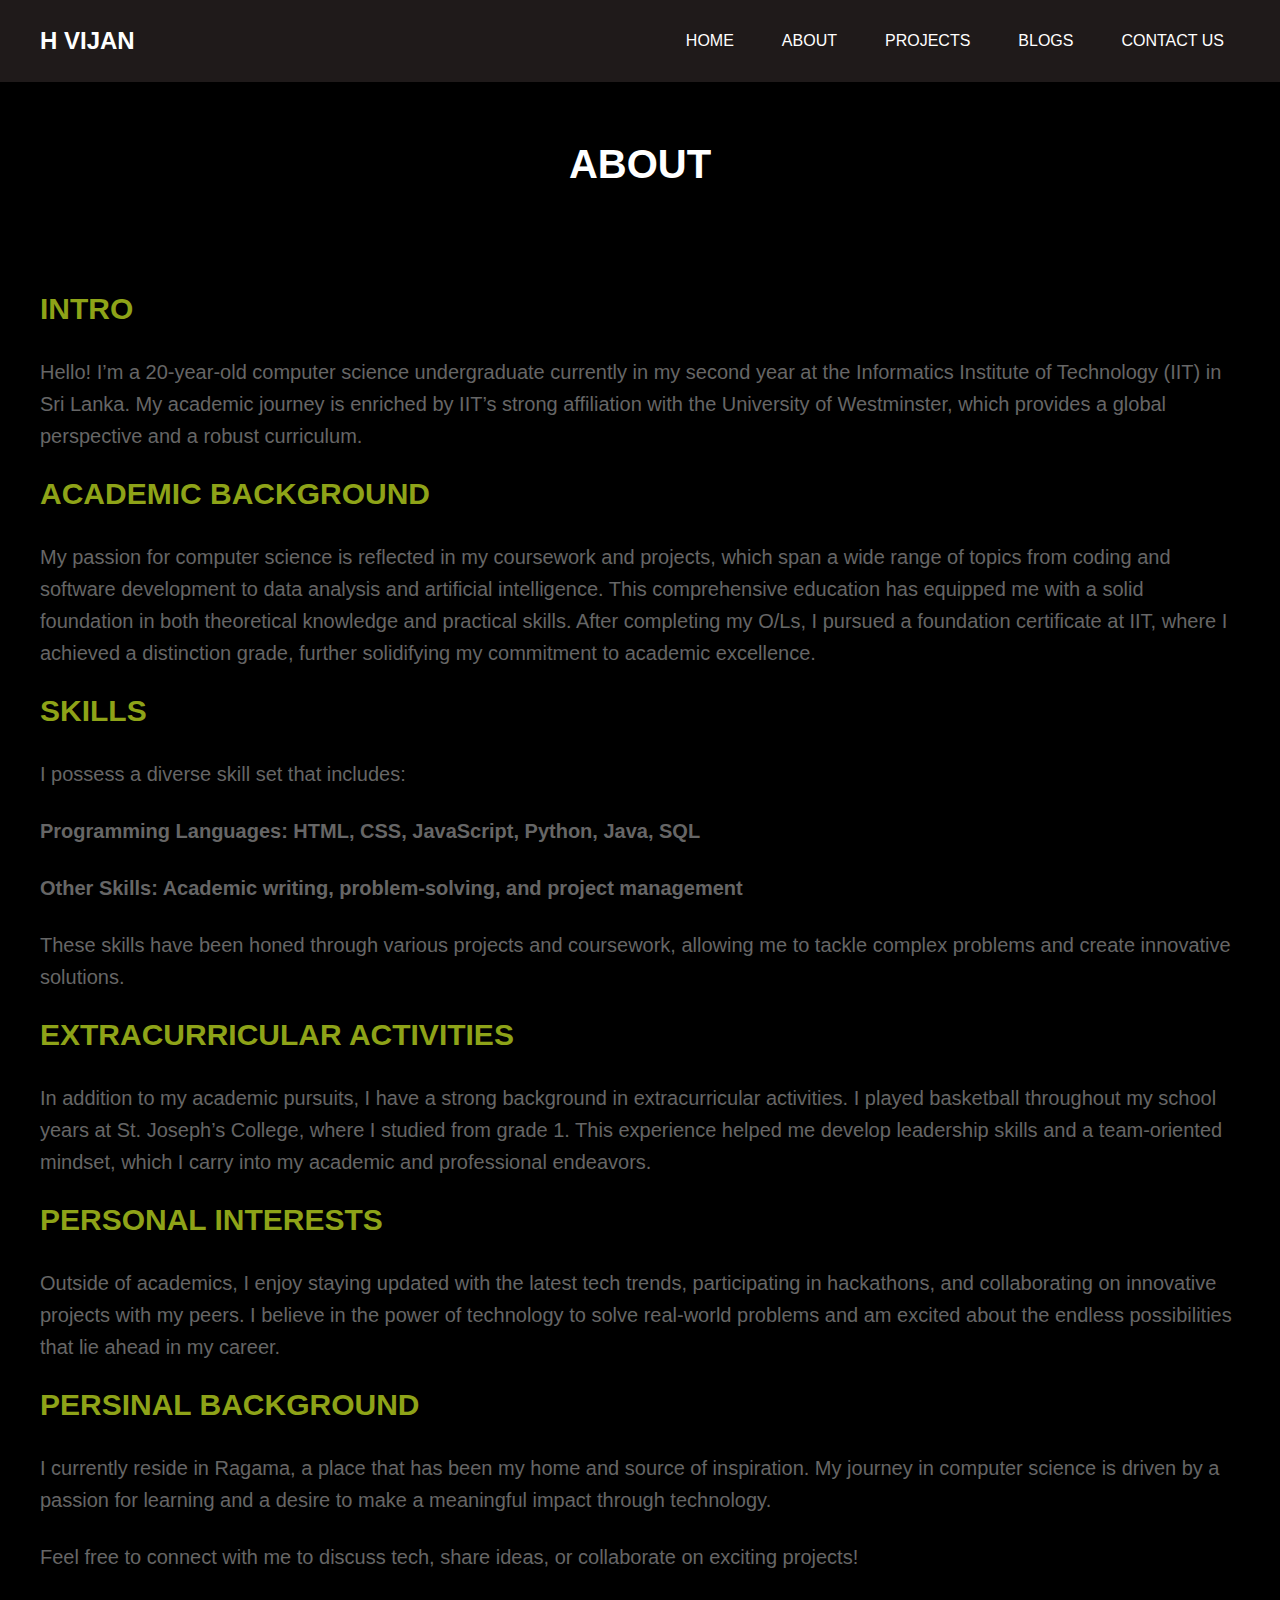
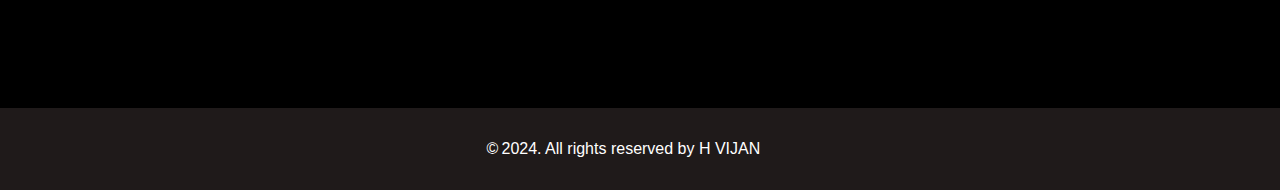
==== about.html @ 78389fab "Changes" ====
<!DOCTYPE html>
<html lang="en">
<head>
    <meta charset="UTF-8">
    <meta name="viewport" content="width=device-width, initial-scale=1.0">
    <link rel="stylesheet" href="style.css">
    <link rel="stylesheet" href="https://cdnjs.cloudflare.com/ajax/libs/font-awesome/6.6.0/css/all.min.css" integrity="sha512-Kc323vGBEqzTmouAECnVceyQqyqdsSiqLQISBL29aUW4U/M7pSPA/gEUZQqv1cwx4OnYxTxve5UMg5GT6L4JJg==" crossorigin="anonymous" referrerpolicy="no-referrer" />

    <title>Portfolio</title>
</head>
<body>
    <nav class="navbar">
        <div class="container">
            <a href="#" class="logo">H VIJAN</a>
            <ul class="nav-links">
                <li><a href="#home">HOME</a></li>
                <li><a href="#about">ABOUT</a></li>
                <li><a href="#projects">PROJECTS</a></li>
                <li><a href="#blogs">BLOGS</a></li>
                <li><a href="#contact">CONTACT US</a></li>
            </ul>
        </div>
    </nav>
    <header>
        <h1>ABOUT</h1>
    </header>
    <section>
        <h2>INTRO</h2>
        <p>Hello! I’m a 20-year-old computer science undergraduate currently in my second year at the Informatics Institute of Technology (IIT) in Sri Lanka. My academic journey is enriched by IIT’s strong affiliation with the University of Westminster, which provides a global perspective and a robust curriculum.</p>
        <h2>ACADEMIC BACKGROUND</h2>
        <p>My passion for computer science is reflected in my coursework and projects, which span a wide range of topics from coding and software development to data analysis and artificial intelligence. This comprehensive education has equipped me with a solid foundation in both theoretical knowledge and practical skills. After completing my O/Ls, I pursued a foundation certificate at IIT, where I achieved a distinction grade, further solidifying my commitment to academic excellence. </p>
        <h2>SKILLS</h2>   
        <p>I possess a diverse skill set that includes:</p>
        <div id="about-bold">
            <p>Programming Languages: HTML, CSS, JavaScript, Python, Java, SQL</p>
            <p>Other Skills: Academic writing, problem-solving, and project management</p>
        </div>
        <p> These skills have been honed through various projects and coursework, allowing me to tackle complex problems and create innovative solutions.</p>
        
        <h2>EXTRACURRICULAR ACTIVITIES</h2>
        <p>In addition to my academic pursuits, I have a strong background in extracurricular activities. I played basketball throughout my school years at St. Joseph’s College, where I studied from grade 1. This experience helped me develop leadership skills and a team-oriented mindset, which I carry into my academic and professional endeavors.</p>
            
        <h2>PERSONAL INTERESTS</h2>
        <p>Outside of academics, I enjoy staying updated with the latest tech trends, participating in hackathons, and collaborating on innovative projects with my peers. I believe in the power of technology to solve real-world problems and am excited about the endless possibilities that lie ahead in my career.</p>
            
        <h2>PERSINAL BACKGROUND</h2>
        <p>I currently reside in Ragama, a place that has been my home and source of inspiration. My journey in computer science is driven by a passion for learning and a desire to make a meaningful impact through technology.</p>
            
        <p>Feel free to connect with me to discuss tech, share ideas, or collaborate on exciting projects!</p>

    </section>
    <footer>
        <div class="footer">
            &copy;<span> 2024. All rights reserved by H VIJAN</span>
            <div id="icons-3">
                <i class="fa-solid fa-phone" id="phone"></i>
                <i class="fa-solid fa-envelope" id="mail"></i>
                <i class="fa-solid fa-location-dot" id="location"></i> 

            </div>
            
        </div>
    </footer>


</body> 
</html>
---- style.css ----
/* Reset default margin and padding */
body, h1, p {
    margin: 0;
    padding: 0;
}

/* Set background color and font family */
body {
    background-color: #000000;
    font-family: Arial, sans-serif;
}

/* Header styles */
header {
    text-align: center;
    padding: 20px;
}

h1 {
    font-family: sans-serif;
    color: #ffffff;
    font-weight:770;
    font-size: 40px;
    margin-top: 40px;
    margin-bottom: 40px;
}

/* Main content styles */
section {
    max-width: 1200px;
    margin: 0 auto;
    padding: 20px;
    box-shadow: 0 2px 4px rgba(0, 0, 0, 0.1);
    border-radius: 35px;
    margin-bottom: 90px;

}

h2 {
    font-size: 30px;
    color: #8ea318;
    font-family: sans-serif;
    margin-bottom: 30px;
}

p {
    font-size: 20px;
    font-family:'Lucida Sans', 'Lucida Sans Regular', 'Lucida Grande', 'Lucida Sans Unicode', Geneva, Verdana, sans-serif;
    line-height: 1.6;
    color: #666;
    margin-bottom: 25px;
    
}

/* Navigation bar styles */
.navbar {
    background-color:rgb(31, 26, 26);
    color: #fff;
    padding: 1rem 0;
}

.container {
    display: flex;
    justify-content: space-between;
    align-items: center;
    max-width: 1200px;
    margin: 0 auto;
    padding: 0 1rem;
    
}

.logo {
    font-size: 1.5rem;
    font-weight: bold;
    text-decoration: none;
    color: #fff;
}

.nav-links {
    list-style: none;
    display: flex;
    gap: 1rem;
}

.nav-links li {
    margin: 0;
}

.nav-links a {
    text-decoration:none;
    color: #fff;
    padding: 0.5rem 1rem;
    transition: background-color 0.3s;
}

.nav-links a:hover {
    background-color: #6b602b;
    border-radius: 9px;
}

body {
    height: 100%;
    overflow: scroll;
}
.footer {
    bottom: 0;
    left: 0;
    right: 0;
    padding: 2rem;
    background: rgb(31, 26, 26);
    color: white;
    font-weight: 500;
    display: flex;
    justify-content: center;
    align-items: center;
    gap: 0.2rem;
}
#phone,#mail,#location{
    padding-left: 10px;
}
#about-bold{
    font-weight: bold;
}

/*contact html-------------------------------------------------------------------------------------------------------------------------

/* Style inputs with type="text", select elements and textareas */
input[type=text], select, textarea {
    width: 100%; /* Full width */
    padding: 12px; /* Some padding */ 
    border: 1px solid #ccc; /* Gray border */
    border-radius: 4px; /* Rounded borders */
    box-sizing: border-box; /* Make sure that padding and width stays in place */
    margin-top: 6px; /* Add a top margin */
    margin-bottom: 16px; /* Bottom margin */
    resize: vertical /* Allow the user to vertically resize the textarea (not horizontally) */
}
  /* Style the submit button with a specific background color etc */
input[type=submit] {
    background-color: #04AA6D;
    color: white;
    padding: 12px 20px;
    border: none;
    border-radius: 4px;
    cursor: pointer;
}
  /* When moving the mouse over the submit button, add a darker green color */
input[type=submit]:hover {
    background-color: #45a049;
}
  /* Add a background color and some padding around the form */
.contact-form {
    border-radius: 5px;
    background-color: #f2f2f2;
    padding: 20px;
}

/* Style the form element with a border around it */
form {
    border: 4px solid #f1f1f1;
}

  /* Add some padding and a grey background color to containers */
.newsletter-form {
    padding: 20px;
    background-color: #f1f1f1;
}  
  /* Style the input elements and the submit button */
input[type=text], input[type=submit] {
    width: 100%;
    padding: 12px;
    margin: 8px 0;
    display: inline-block;
    border: 1px solid #ccc;
    box-sizing: border-box;
}

  /* Add margins to the checkbox */
input[type=checkbox] {
    margin-top: 16px;
}

  /* Style the submit button */
input[type=submit] {
    background-color: #04AA6D;
    color: white;
    border: none;
}

input[type=submit]:hover {
    opacity: 0.8;
}
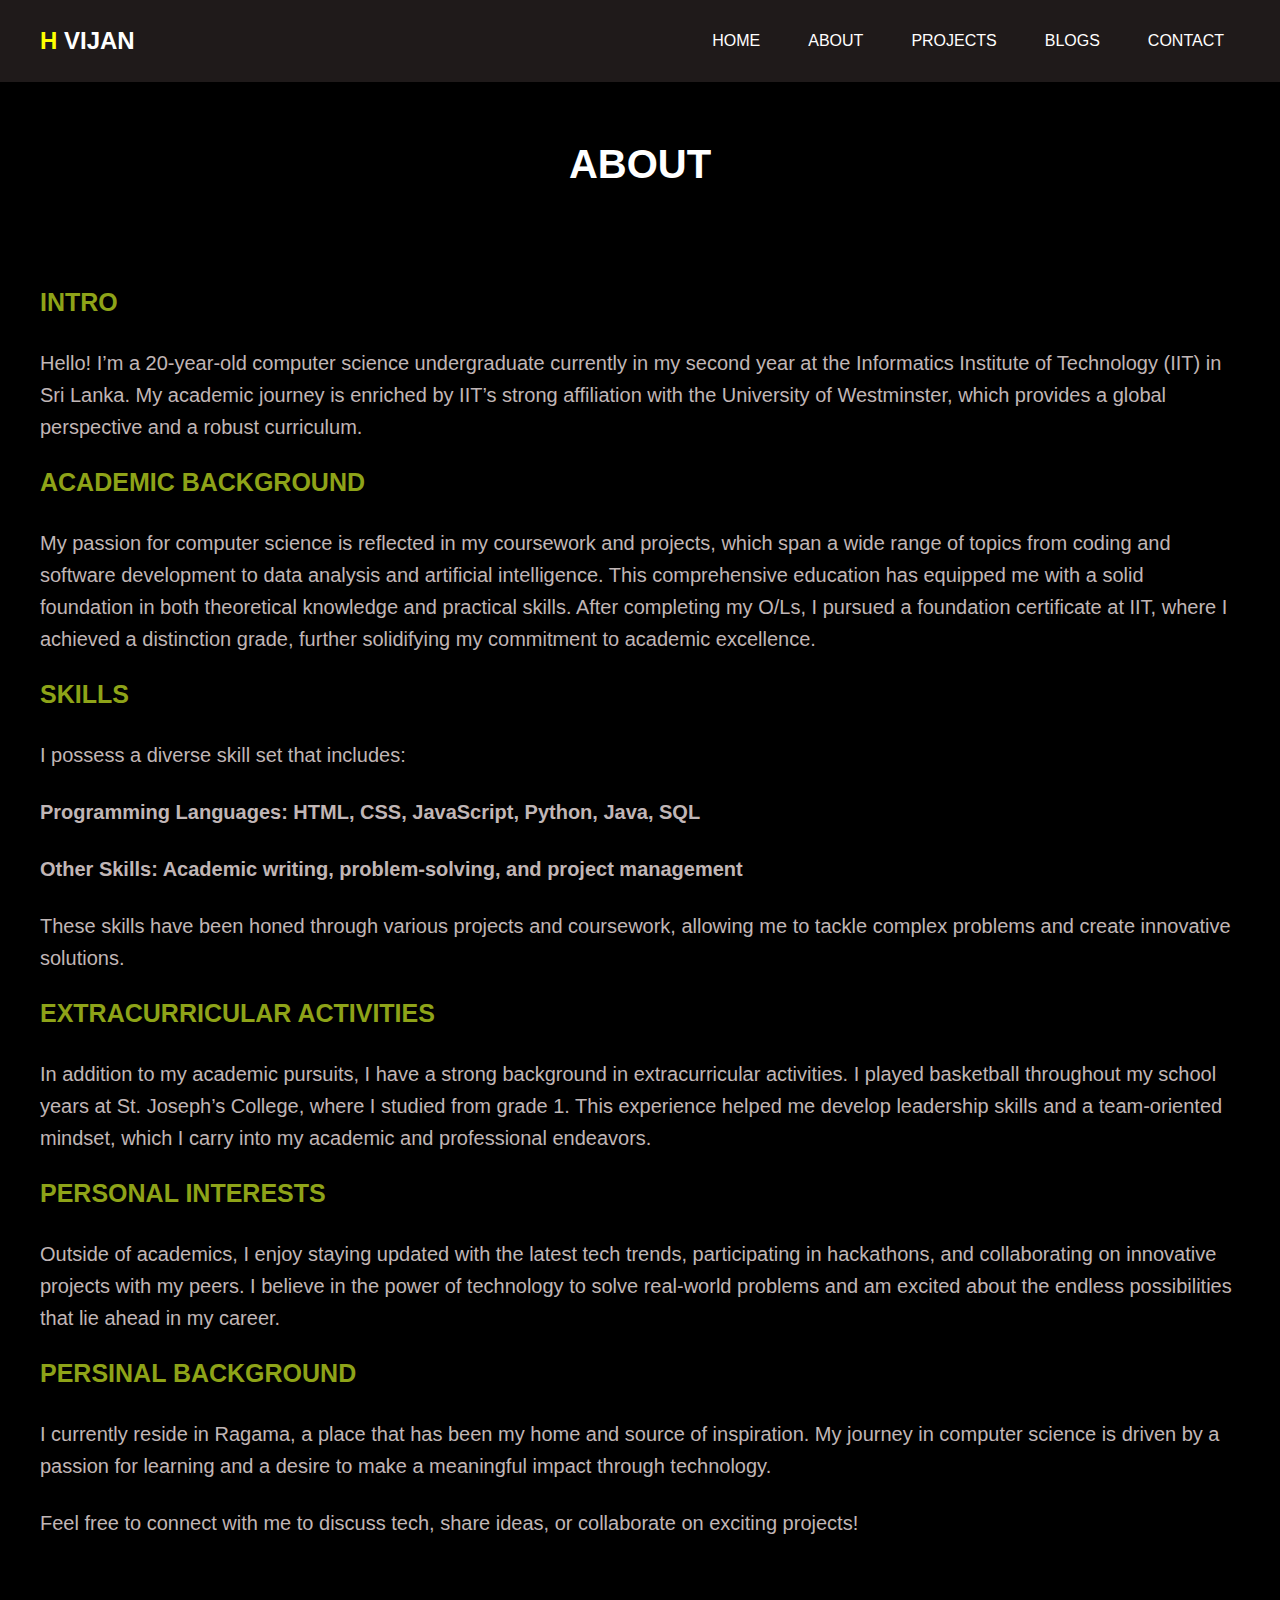
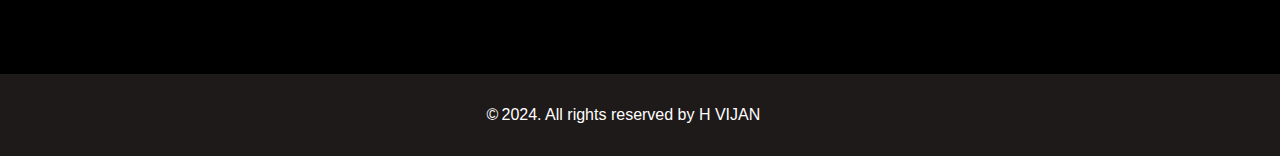
==== commit f465bdee: "Styles Changes" ====
--- a/about.html
+++ b/about.html
@@ -11,13 +11,16 @@
 <body>
     <nav class="navbar">
         <div class="container">
-            <a href="#" class="logo">H VIJAN</a>
+            <a href="#" class="logo">
+                <span class="yellow">H</span> 
+                <span>VIJAN</span>
+            </a>
             <ul class="nav-links">
-                <li><a href="#home">HOME</a></li>
-                <li><a href="#about">ABOUT</a></li>
-                <li><a href="#projects">PROJECTS</a></li>
-                <li><a href="#blogs">BLOGS</a></li>
-                <li><a href="#contact">CONTACT US</a></li>
+                <li><a href="index.html">HOME</a></li>
+                <li><a href="about.html">ABOUT</a></li>
+                <li><a href="project.html">PROJECTS</a></li>
+                <li><a href="blogs.html">BLOGS</a></li>
+                <li><a href="contact.html">CONTACT</a></li>
             </ul>
         </div>
     </nav>
--- a/style.css
+++ b/style.css
@@ -1,3 +1,7 @@
+
+/*About Page------------------------------------------------------------------*/
+
+
 /* Reset default margin and padding */
 body, h1, p {
     margin: 0;
@@ -37,7 +41,7 @@
 }
 
 h2 {
-    font-size: 30px;
+    font-size: 25px;
     color: #8ea318;
     font-family: sans-serif;
     margin-bottom: 30px;
@@ -47,7 +51,7 @@
     font-size: 20px;
     font-family:'Lucida Sans', 'Lucida Sans Regular', 'Lucida Grande', 'Lucida Sans Unicode', Geneva, Verdana, sans-serif;
     line-height: 1.6;
-    color: #666;
+    color: #c0b6b6;
     margin-bottom: 25px;
     
 }
@@ -76,6 +80,10 @@
     color: #fff;
 }
 
+.yellow {
+    color: yellow;
+}
+
 .nav-links {
     list-style: none;
     display: flex;
@@ -86,7 +94,7 @@
     margin: 0;
 }
 
-.nav-links a {
+.nav-links a{
     text-decoration:none;
     color: #fff;
     padding: 0.5rem 1rem;
@@ -94,7 +102,7 @@
 }
 
 .nav-links a:hover {
-    background-color: #6b602b;
+    background-color: #4b4943;
     border-radius: 9px;
 }
 
@@ -122,14 +130,14 @@
     font-weight: bold;
 }
 
-/*contact html-------------------------------------------------------------------------------------------------------------------------
+/*Contact Page-------------------------------------------------------------------------*/
 
 /* Style inputs with type="text", select elements and textareas */
 input[type=text], select, textarea {
     width: 100%; /* Full width */
     padding: 12px; /* Some padding */ 
     border: 1px solid #ccc; /* Gray border */
-    border-radius: 4px; /* Rounded borders */
+    border-radius: 10px; /* Rounded borders */
     box-sizing: border-box; /* Make sure that padding and width stays in place */
     margin-top: 6px; /* Add a top margin */
     margin-bottom: 16px; /* Bottom margin */
@@ -137,27 +145,27 @@
 }
   /* Style the submit button with a specific background color etc */
 input[type=submit] {
-    background-color: #04AA6D;
-    color: white;
+    color: rgb(255, 255, 255);
     padding: 12px 20px;
     border: none;
-    border-radius: 4px;
+    border-radius: 10px;
     cursor: pointer;
 }
   /* When moving the mouse over the submit button, add a darker green color */
 input[type=submit]:hover {
-    background-color: #45a049;
+    background-color: #20c028;
 }
   /* Add a background color and some padding around the form */
 .contact-form {
-    border-radius: 5px;
+    border-radius: 20px;
     background-color: #f2f2f2;
     padding: 20px;
 }
 
 /* Style the form element with a border around it */
 form {
-    border: 4px solid #f1f1f1;
+    border: 8px solid #f1f1f1;
+    border-radius: 20px;
 }
 
   /* Add some padding and a grey background color to containers */
@@ -171,7 +179,6 @@
     padding: 12px;
     margin: 8px 0;
     display: inline-block;
-    border: 1px solid #ccc;
     box-sizing: border-box;
 }
 
@@ -182,7 +189,7 @@
 
   /* Style the submit button */
 input[type=submit] {
-    background-color: #04AA6D;
+    background-color: #000000;
     color: white;
     border: none;
 }
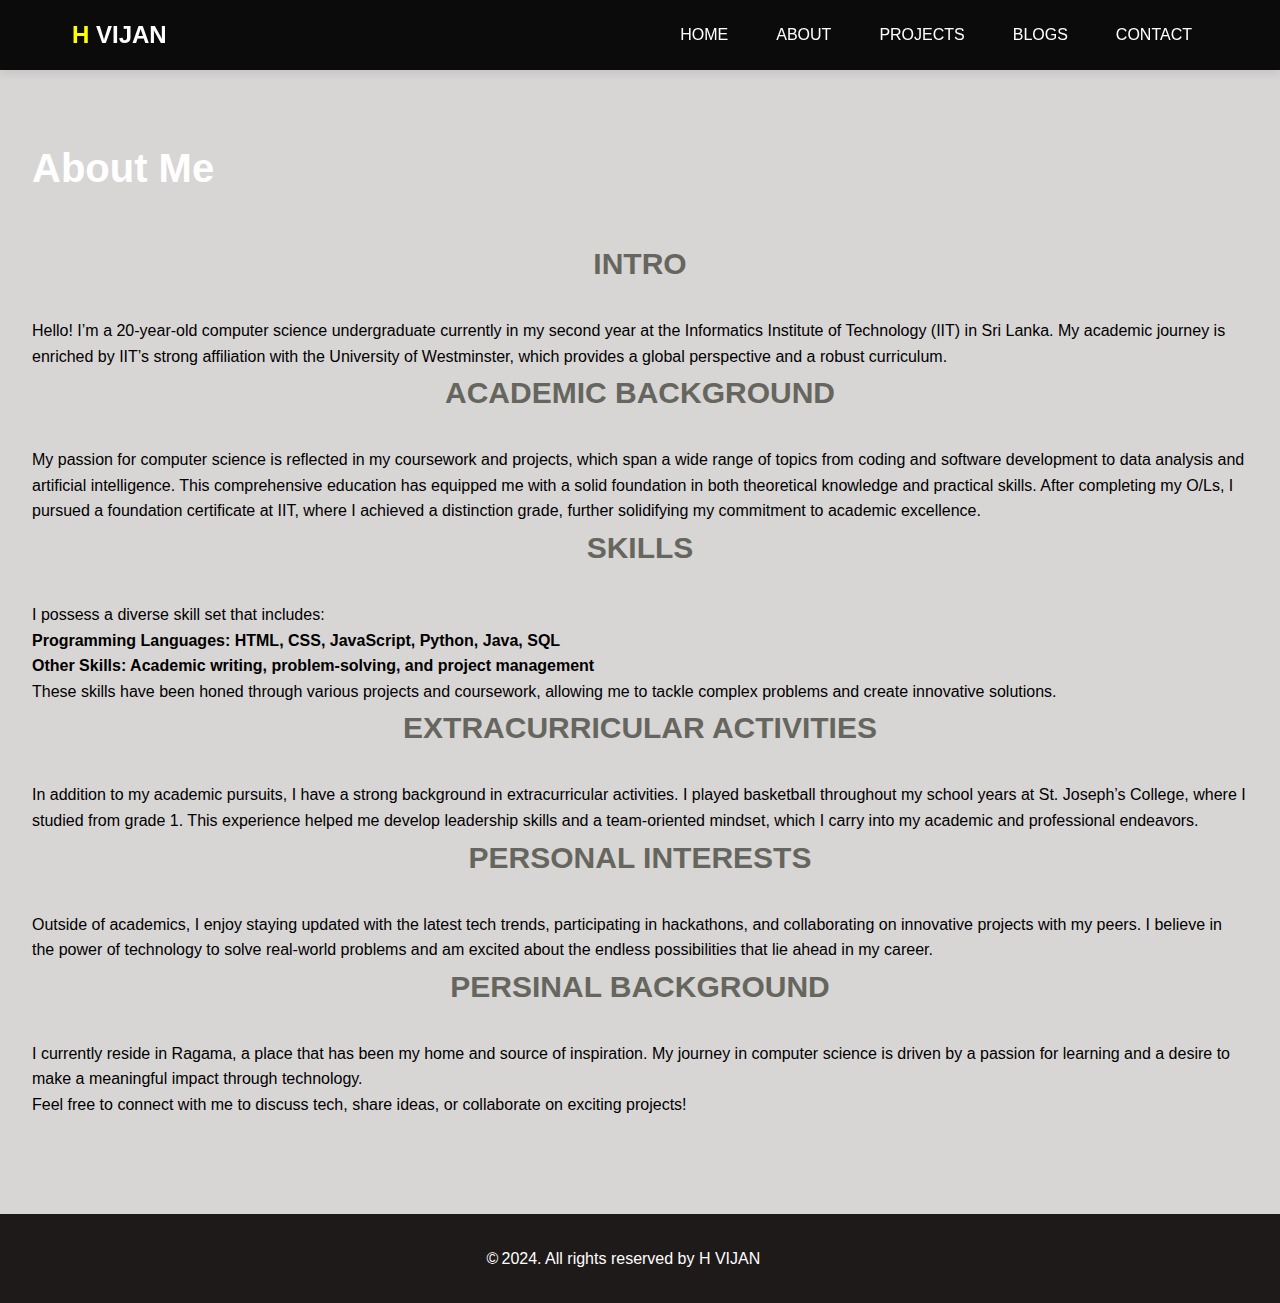
==== commit 7f72f9c3: "Updates" ====
--- a/about.html
+++ b/about.html
@@ -9,12 +9,12 @@
     <title>Portfolio</title>
 </head>
 <body>
-    <nav class="navbar">
-        <div class="container">
-            <a href="#" class="logo">
+    <nav>
+        <div class="nav-content">
+            <div class="logo">
                 <span class="yellow">H</span> 
                 <span>VIJAN</span>
-            </a>
+            </div>
             <ul class="nav-links">
                 <li><a href="index.html">HOME</a></li>
                 <li><a href="about.html">ABOUT</a></li>
@@ -24,10 +24,9 @@
             </ul>
         </div>
     </nav>
-    <header>
-        <h1>ABOUT</h1>
-    </header>
+
     <section>
+        <h1>About Me</h1>
         <h2>INTRO</h2>
         <p>Hello! I’m a 20-year-old computer science undergraduate currently in my second year at the Informatics Institute of Technology (IIT) in Sri Lanka. My academic journey is enriched by IIT’s strong affiliation with the University of Westminster, which provides a global perspective and a robust curriculum.</p>
         <h2>ACADEMIC BACKGROUND</h2>
--- a/style.css
+++ b/style.css
@@ -3,22 +3,20 @@
 
 
 /* Reset default margin and padding */
-body, h1, p {
+* {
     margin: 0;
     padding: 0;
+    box-sizing: border-box;
+    scroll-behavior: smooth;
 }
 
 /* Set background color and font family */
 body {
-    background-color: #000000;
+    background-color: #d8d5d5;
     font-family: Arial, sans-serif;
-}
-
-/* Header styles */
-header {
-    text-align: center;
-    padding: 20px;
-}
+    line-height: 1.6;
+}
+
 
 h1 {
     font-family: sans-serif;
@@ -31,45 +29,45 @@
 
 /* Main content styles */
 section {
+    min-height: 100vh;
+    padding: 6rem 2rem;
+    align-items: center;
+    justify-content: center;
+
+}
+
+h2 {
+    font-size: 30px;
+    color: #65665d;
+    font-family: sans-serif;
+    margin-bottom: 30px;
+    text-align: center;
+}
+
+
+/* Navigation bar styles */
+nav {
+    position: fixed;
+    width: 100%;
+    background: rgba(0, 0, 0, 0.95);
+    padding: 1rem 0;
+    box-shadow: 0 2px 10px rgba(0, 0, 0, 0.1);
+    z-index: 1000;
+}
+
+.nav-content {
     max-width: 1200px;
     margin: 0 auto;
-    padding: 20px;
-    box-shadow: 0 2px 4px rgba(0, 0, 0, 0.1);
-    border-radius: 35px;
-    margin-bottom: 90px;
-
-}
-
-h2 {
-    font-size: 25px;
-    color: #8ea318;
-    font-family: sans-serif;
-    margin-bottom: 30px;
-}
-
-p {
-    font-size: 20px;
-    font-family:'Lucida Sans', 'Lucida Sans Regular', 'Lucida Grande', 'Lucida Sans Unicode', Geneva, Verdana, sans-serif;
-    line-height: 1.6;
-    color: #c0b6b6;
-    margin-bottom: 25px;
-    
-}
-
-/* Navigation bar styles */
-.navbar {
-    background-color:rgb(31, 26, 26);
-    color: #fff;
-    padding: 1rem 0;
-}
-
-.container {
     display: flex;
     justify-content: space-between;
     align-items: center;
+    padding: 0 2rem;
+}
+
+.container {
     max-width: 1200px;
     margin: 0 auto;
-    padding: 0 1rem;
+    width: 100%;
     
 }
 
@@ -90,10 +88,6 @@
     gap: 1rem;
 }
 
-.nav-links li {
-    margin: 0;
-}
-
 .nav-links a{
     text-decoration:none;
     color: #fff;
@@ -106,10 +100,6 @@
     border-radius: 9px;
 }
 
-body {
-    height: 100%;
-    overflow: scroll;
-}
 .footer {
     bottom: 0;
     left: 0;
@@ -196,4 +186,67 @@
 
 input[type=submit]:hover {
     opacity: 0.8;
+}
+
+/*Home Page-----------------------------------------------------------------------------------*/
+
+/* Hero Section */
+#home {
+    background: linear-gradient(135deg, #6c5ce7, #a363d9);
+    color: white;
+    text-align: center;
+}
+
+.hero h1 {
+    font-size: 3.5rem;
+    margin-bottom: 1rem;
+}
+
+.hero p {
+    font-size: 1.5rem;
+    opacity: 0.9;
+}
+
+  /* About Section */
+#about {
+    background: #f9f9f9;
+    text-align: center;
+}
+
+.skills {
+    display:flex;
+    gap: 1rem;
+    flex-wrap:wrap;
+    margin-top: 2rem;
+
+    
+}
+
+.skill {
+    background: #0984e3;
+    color: white;
+    padding: 0.5rem 1rem;
+    border-radius: 20px;
+    font-size: 0.9rem;
+    
+}
+
+  /* Projects Section */
+.project-grid {
+    display: grid;
+    grid-template-columns: repeat(auto-fit, minmax(300px, 1fr));
+    gap: 2rem;
+    margin-top: 2rem;
+}
+
+.project-card {
+    background: white;
+    padding: 2rem;
+    border-radius: 10px;
+    box-shadow: 0 4px 6px rgba(0, 0, 0, 0.1);
+    transition: transform 0.3s ease;
+}
+
+.project-card:hover {
+    transform: translateY(-5px);
 }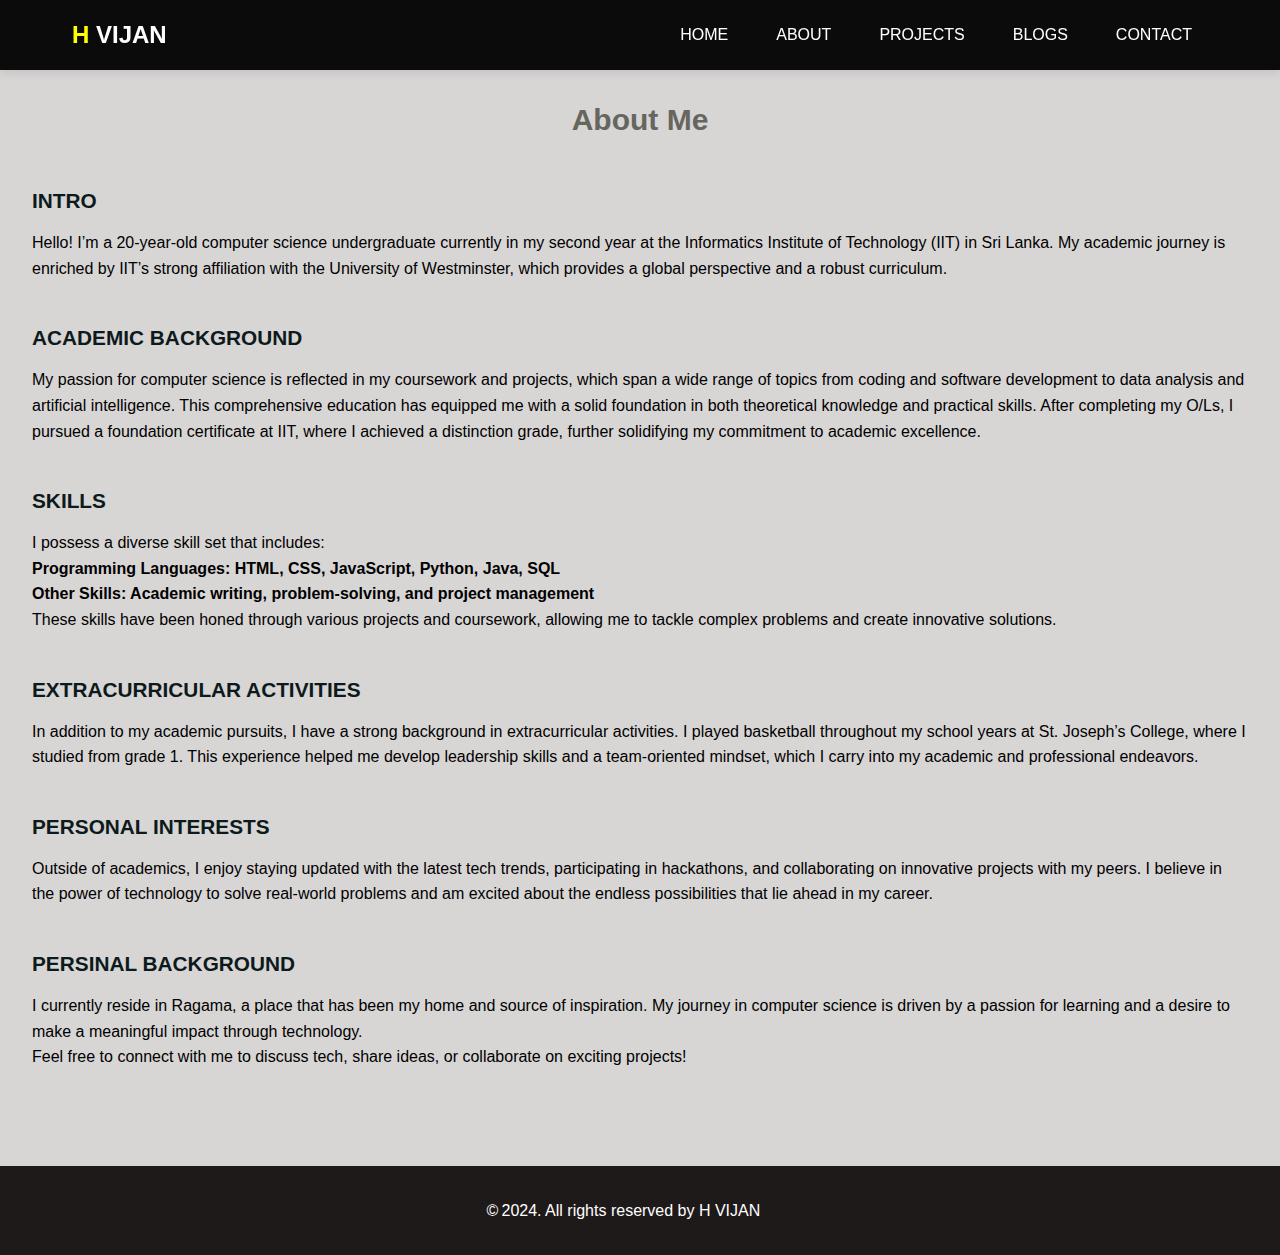
==== commit f0a7b81d: "Changes" ====
--- a/about.html
+++ b/about.html
@@ -25,31 +25,33 @@
         </div>
     </nav>
 
-    <section>
-        <h1>About Me</h1>
-        <h2>INTRO</h2>
-        <p>Hello! I’m a 20-year-old computer science undergraduate currently in my second year at the Informatics Institute of Technology (IIT) in Sri Lanka. My academic journey is enriched by IIT’s strong affiliation with the University of Westminster, which provides a global perspective and a robust curriculum.</p>
-        <h2>ACADEMIC BACKGROUND</h2>
-        <p>My passion for computer science is reflected in my coursework and projects, which span a wide range of topics from coding and software development to data analysis and artificial intelligence. This comprehensive education has equipped me with a solid foundation in both theoretical knowledge and practical skills. After completing my O/Ls, I pursued a foundation certificate at IIT, where I achieved a distinction grade, further solidifying my commitment to academic excellence. </p>
-        <h2>SKILLS</h2>   
-        <p>I possess a diverse skill set that includes:</p>
-        <div id="about-bold">
-            <p>Programming Languages: HTML, CSS, JavaScript, Python, Java, SQL</p>
-            <p>Other Skills: Academic writing, problem-solving, and project management</p>
+    <section >
+        <div class="about-details">
+            <h2>About Me</h2>
+            <h3>INTRO</h3>
+            <p>Hello! I’m a 20-year-old computer science undergraduate currently in my second year at the Informatics Institute of Technology (IIT) in Sri Lanka. My academic journey is enriched by IIT’s strong affiliation with the University of Westminster, which provides a global perspective and a robust curriculum.</p>
+            <h3>ACADEMIC BACKGROUND</h3>
+            <p>My passion for computer science is reflected in my coursework and projects, which span a wide range of topics from coding and software development to data analysis and artificial intelligence. This comprehensive education has equipped me with a solid foundation in both theoretical knowledge and practical skills. After completing my O/Ls, I pursued a foundation certificate at IIT, where I achieved a distinction grade, further solidifying my commitment to academic excellence. </p>
+            <h3>SKILLS</h3>   
+            <p>I possess a diverse skill set that includes:</p>
+            <div id="about-bold">
+                <p>Programming Languages: HTML, CSS, JavaScript, Python, Java, SQL</p>
+                <p>Other Skills: Academic writing, problem-solving, and project management</p>
+            </div>
+            <p> These skills have been honed through various projects and coursework, allowing me to tackle complex problems and create innovative solutions.</p>
+            
+            <h3>EXTRACURRICULAR ACTIVITIES</h3>
+            <p>In addition to my academic pursuits, I have a strong background in extracurricular activities. I played basketball throughout my school years at St. Joseph’s College, where I studied from grade 1. This experience helped me develop leadership skills and a team-oriented mindset, which I carry into my academic and professional endeavors.</p>
+                
+            <h3>PERSONAL INTERESTS</h3>
+            <p>Outside of academics, I enjoy staying updated with the latest tech trends, participating in hackathons, and collaborating on innovative projects with my peers. I believe in the power of technology to solve real-world problems and am excited about the endless possibilities that lie ahead in my career.</p>
+                
+            <h3>PERSINAL BACKGROUND</h3>
+            <p>I currently reside in Ragama, a place that has been my home and source of inspiration. My journey in computer science is driven by a passion for learning and a desire to make a meaningful impact through technology.</p>
+                
+            <p>Feel free to connect with me to discuss tech, share ideas, or collaborate on exciting projects!</p>
         </div>
-        <p> These skills have been honed through various projects and coursework, allowing me to tackle complex problems and create innovative solutions.</p>
         
-        <h2>EXTRACURRICULAR ACTIVITIES</h2>
-        <p>In addition to my academic pursuits, I have a strong background in extracurricular activities. I played basketball throughout my school years at St. Joseph’s College, where I studied from grade 1. This experience helped me develop leadership skills and a team-oriented mindset, which I carry into my academic and professional endeavors.</p>
-            
-        <h2>PERSONAL INTERESTS</h2>
-        <p>Outside of academics, I enjoy staying updated with the latest tech trends, participating in hackathons, and collaborating on innovative projects with my peers. I believe in the power of technology to solve real-world problems and am excited about the endless possibilities that lie ahead in my career.</p>
-            
-        <h2>PERSINAL BACKGROUND</h2>
-        <p>I currently reside in Ragama, a place that has been my home and source of inspiration. My journey in computer science is driven by a passion for learning and a desire to make a meaningful impact through technology.</p>
-            
-        <p>Feel free to connect with me to discuss tech, share ideas, or collaborate on exciting projects!</p>
-
     </section>
     <footer>
         <div class="footer">
--- a/style.css
+++ b/style.css
@@ -218,8 +218,6 @@
     gap: 1rem;
     flex-wrap:wrap;
     margin-top: 2rem;
-
-    
 }
 
 .skill {
@@ -229,6 +227,12 @@
     border-radius: 20px;
     font-size: 0.9rem;
     
+}
+.about-details h3 {
+    font-size: 1.3rem;
+    margin-bottom: .8rem;
+    margin-top: 2.5rem;
+    color: rgb(13, 26, 27);
 }
 
   /* Projects Section */
@@ -249,4 +253,55 @@
 
 .project-card:hover {
     transform: translateY(-5px);
+}
+
+.project-grid.detailed {
+    grid-template-columns: repeat(auto-fit, minmax(400px, 1fr));
+}
+
+.project-image {
+    margin: -2rem -2rem 1.5rem -2rem;
+    overflow: hidden;
+    border-radius: 10px 10px 0 0;
+}
+
+.project-image img {
+    width: 100%;
+    height: auto;
+    display: block;
+    transition: transform 0.3s ease;
+}
+
+.project-card:hover .project-image img {
+    transform: scale(1.05);
+}
+
+.project-content h3 {
+    font-size: 1.5rem;
+    margin-bottom: 0.5rem;
+    color: #2d3436;
+}
+
+.project-description {
+    color: #636e72;
+    margin-bottom: 1.5rem;
+}
+
+.project-links {
+    display: flex;
+    gap: 1rem;
+}
+
+.project-btn {
+    display: inline-block;
+    padding: 0.5rem 1rem;
+    background: #0984e3;
+    color: white;
+    text-decoration: none;
+    border-radius: 5px;
+
+}
+
+.project-btn:hover {
+    background: #0769b5;
 }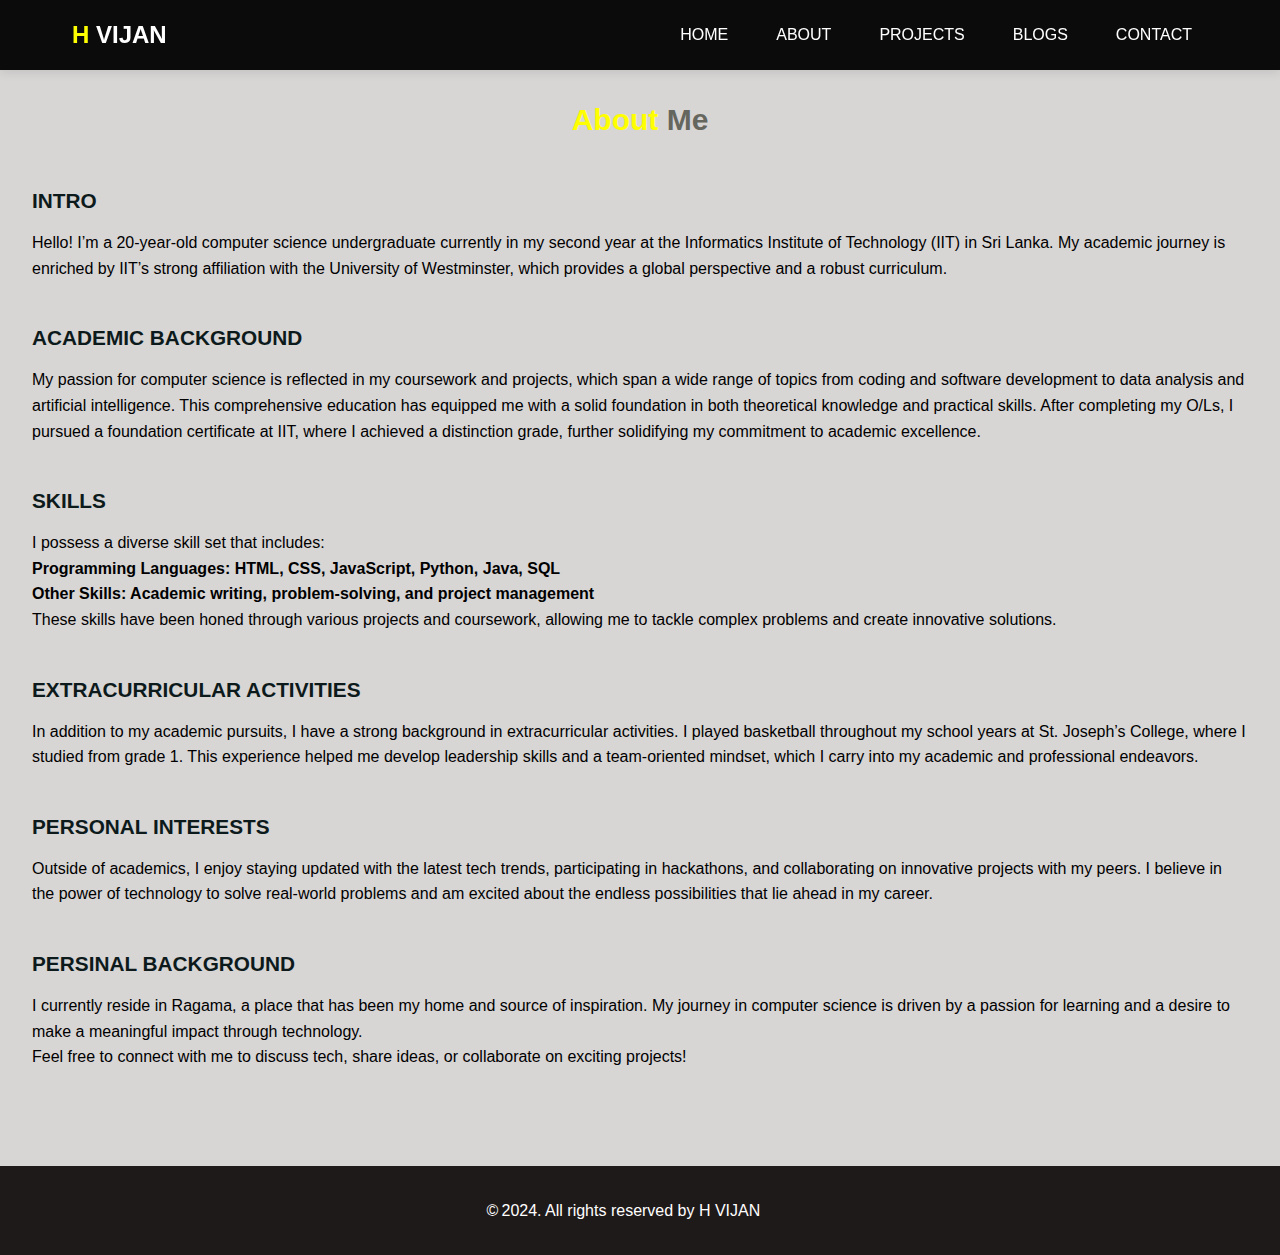
==== commit 287bef47: "Updates" ====
--- a/about.html
+++ b/about.html
@@ -27,7 +27,7 @@
 
     <section >
         <div class="about-details">
-            <h2>About Me</h2>
+            <h2><span class="yellow">About</span> Me</h2>
             <h3>INTRO</h3>
             <p>Hello! I’m a 20-year-old computer science undergraduate currently in my second year at the Informatics Institute of Technology (IIT) in Sri Lanka. My academic journey is enriched by IIT’s strong affiliation with the University of Westminster, which provides a global perspective and a robust curriculum.</p>
             <h3>ACADEMIC BACKGROUND</h3>
@@ -51,7 +51,7 @@
                 
             <p>Feel free to connect with me to discuss tech, share ideas, or collaborate on exciting projects!</p>
         </div>
-        
+
     </section>
     <footer>
         <div class="footer">
--- a/style.css
+++ b/style.css
@@ -304,4 +304,93 @@
 
 .project-btn:hover {
     background: #0769b5;
+}
+
+/*Blog Page----------------------------------------------------------------------------------------------*/
+#home-blogs {
+    background: #ffffff;
+}
+#blogs {
+    background: #f9f9f9;
+}
+
+.blog-grid {
+    display: grid;
+    grid-template-columns: 1fr;
+    gap: 3rem;
+    margin-top: 2rem;
+}
+
+.blog-card {
+    background: white;
+    border-radius: 10px;
+    box-shadow: 0 4px 6px rgba(0, 0, 0, 0.1);
+    overflow: hidden;
+    transition: transform 0.3s ease;
+}
+
+.blog-card:hover {
+    transform: translateY(-5px);
+}
+
+.blog-image {
+    width: 100%;
+    height: 300px;
+    overflow: hidden;
+}
+
+.blog-image img {
+    width: 100%;
+    height: 100%;
+    object-fit: cover;
+    transition: transform 0.3s ease;
+}
+
+.blog-card:hover .blog-image img {
+    transform: scale(1.05);
+}
+
+.blog-content {
+    padding: 2rem;
+}
+
+.blog-meta {
+    display: flex;
+    gap: 1rem;
+    margin-bottom: 1rem;
+    font-size: 0.9rem;
+    color: #636e72;
+}
+
+.blog-category {
+    color: #0984e3;
+    font-weight: 500;
+}
+
+.blog-content h3 {
+    font-size: 1.8rem;
+    margin-bottom: 1rem;
+    color: #2d3436;
+}
+
+.blog-description {
+    color: #636e72;
+    margin-bottom: 1.5rem;
+    line-height: 1.7;
+}
+
+.blog-btn {
+    display: inline-block;
+    padding: 0.8rem 1.5rem;
+    background: #0984e3;
+    color: white;
+    text-decoration: none;
+    border-radius: 5px;
+    transition: all 0.3s ease;
+    font-weight: 500;
+}
+
+.blog-btn:hover {
+    background: #0769b5;
+    transform: translateX(5px);
 }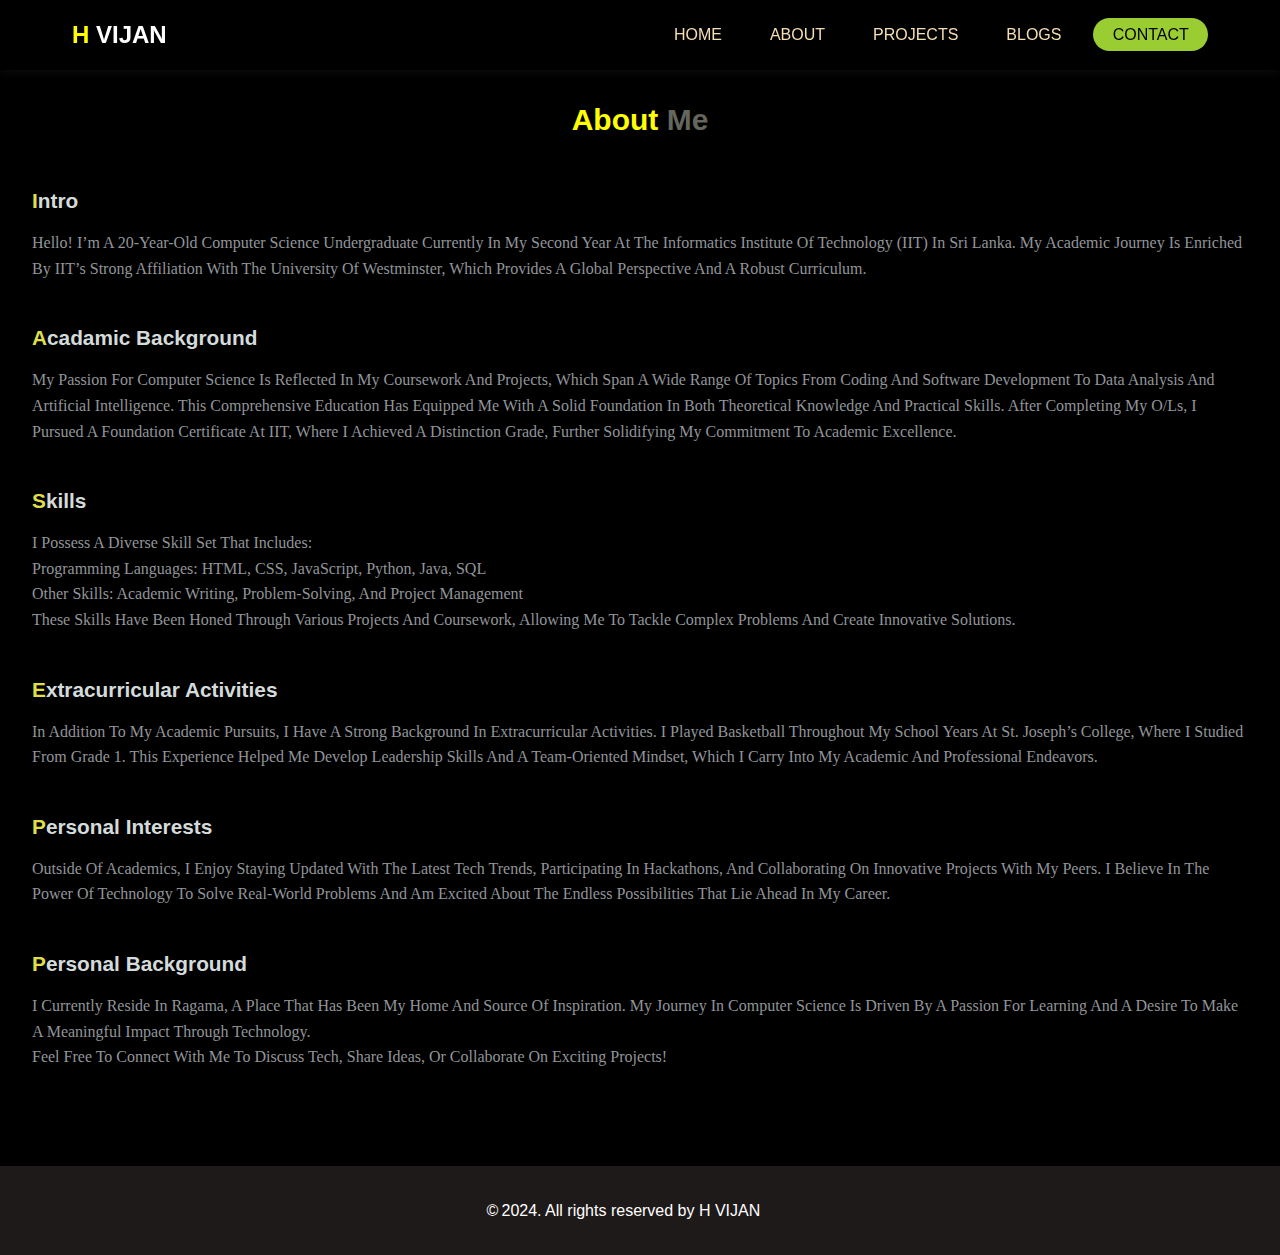
==== commit cc1809c6: "updates" ====
--- a/about.html
+++ b/about.html
@@ -28,11 +28,11 @@
     <section >
         <div class="about-details">
             <h2><span class="yellow">About</span> Me</h2>
-            <h3>INTRO</h3>
+            <h3>intro</h3>
             <p>Hello! I’m a 20-year-old computer science undergraduate currently in my second year at the Informatics Institute of Technology (IIT) in Sri Lanka. My academic journey is enriched by IIT’s strong affiliation with the University of Westminster, which provides a global perspective and a robust curriculum.</p>
-            <h3>ACADEMIC BACKGROUND</h3>
+            <h3>acadamic background</h3>
             <p>My passion for computer science is reflected in my coursework and projects, which span a wide range of topics from coding and software development to data analysis and artificial intelligence. This comprehensive education has equipped me with a solid foundation in both theoretical knowledge and practical skills. After completing my O/Ls, I pursued a foundation certificate at IIT, where I achieved a distinction grade, further solidifying my commitment to academic excellence. </p>
-            <h3>SKILLS</h3>   
+            <h3>skills</h3>   
             <p>I possess a diverse skill set that includes:</p>
             <div id="about-bold">
                 <p>Programming Languages: HTML, CSS, JavaScript, Python, Java, SQL</p>
@@ -40,13 +40,13 @@
             </div>
             <p> These skills have been honed through various projects and coursework, allowing me to tackle complex problems and create innovative solutions.</p>
             
-            <h3>EXTRACURRICULAR ACTIVITIES</h3>
+            <h3>extracurricular activities</h3>
             <p>In addition to my academic pursuits, I have a strong background in extracurricular activities. I played basketball throughout my school years at St. Joseph’s College, where I studied from grade 1. This experience helped me develop leadership skills and a team-oriented mindset, which I carry into my academic and professional endeavors.</p>
                 
-            <h3>PERSONAL INTERESTS</h3>
+            <h3>personal interests</h3>
             <p>Outside of academics, I enjoy staying updated with the latest tech trends, participating in hackathons, and collaborating on innovative projects with my peers. I believe in the power of technology to solve real-world problems and am excited about the endless possibilities that lie ahead in my career.</p>
                 
-            <h3>PERSINAL BACKGROUND</h3>
+            <h3>personal background</h3>
             <p>I currently reside in Ragama, a place that has been my home and source of inspiration. My journey in computer science is driven by a passion for learning and a desire to make a meaningful impact through technology.</p>
                 
             <p>Feel free to connect with me to discuss tech, share ideas, or collaborate on exciting projects!</p>
--- a/style.css
+++ b/style.css
@@ -12,19 +12,20 @@
 
 /* Set background color and font family */
 body {
-    background-color: #d8d5d5;
-    font-family: Arial, sans-serif;
+    background-color: #000000;
+    font-family: sans-serif;
     line-height: 1.6;
 }
 
 
 h1 {
-    font-family: sans-serif;
     color: #ffffff;
     font-weight:770;
     font-size: 40px;
     margin-top: 40px;
     margin-bottom: 40px;
+    text-transform: uppercase; /* Adding text effect */
+    text-shadow: 2px 2px 4px rgba(250, 250, 250, 0.5); /* Adding text shadow */
 }
 
 /* Main content styles */
@@ -36,12 +37,17 @@
 
 }
 
+div p { /*Relational Selector*/
+    color: rgb(112, 112, 117);
+    font-weight:500;
+}
+
 h2 {
     font-size: 30px;
     color: #65665d;
-    font-family: sans-serif;
     margin-bottom: 30px;
     text-align: center;
+    
 }
 
 
@@ -51,7 +57,7 @@
     width: 100%;
     background: rgba(0, 0, 0, 0.95);
     padding: 1rem 0;
-    box-shadow: 0 2px 10px rgba(0, 0, 0, 0.1);
+    box-shadow: 0 2px 10px rgba(151, 146, 146, 0.1); /* Adding shadow */
     z-index: 1000;
 }
 
@@ -88,15 +94,32 @@
     gap: 1rem;
 }
 
-.nav-links a{
+.nav-links li:last-child a { /*structural selector*/
+    background-color: yellowgreen;
+    color: #000000;
+    border-radius: 20px;
+    padding: 0.5rem 1.2rem;
+}
+
+.nav-links li:not(:last-child) a { /*Negation Psuedo Class*/
+    position: relative;
+    padding-bottom: 0.5rem;
+}
+
+
+.nav-links a{  /*Child combinator*/
     text-decoration:none;
     color: #fff;
     padding: 0.5rem 1rem;
     transition: background-color 0.3s;
 }
 
-.nav-links a:hover {
-    background-color: #4b4943;
+.nav-links li a { /*Relational Selector*/
+    color: wheat;
+}
+
+.nav-links a:hover { /* User action Pseudo Class*/
+    background-color: rgba(75, 73, 67, 0.7); /* Adding semi-transparent background */
     border-radius: 9px;
 }
 
@@ -112,6 +135,7 @@
     justify-content: center;
     align-items: center;
     gap: 0.2rem;
+    box-shadow: 0 -2px 10px rgba(0, 0, 0, 0.5); /* Adding shadow to footer */
 }
 #phone,#mail,#location{
     padding-left: 10px;
@@ -123,10 +147,10 @@
 /*Contact Page-------------------------------------------------------------------------*/
 
 /* Style inputs with type="text", select elements and textareas */
-input[type=text], select, textarea {
+input[type=text], select, textarea { /*attribute selector*/
     width: 100%; /* Full width */
     padding: 12px; /* Some padding */ 
-    border: 1px solid #ccc; /* Gray border */
+    border: 1px solid gray; /* Gray border */
     border-radius: 10px; /* Rounded borders */
     box-sizing: border-box; /* Make sure that padding and width stays in place */
     margin-top: 6px; /* Add a top margin */
@@ -134,22 +158,34 @@
     resize: vertical /* Allow the user to vertically resize the textarea (not horizontally) */
 }
   /* Style the submit button with a specific background color etc */
-input[type=submit] {
+input[type=submit] { /*attribute selector*/
     color: rgb(255, 255, 255);
     padding: 12px 20px;
     border: none;
     border-radius: 10px;
     cursor: pointer;
 }
+input:not([type="submit"]) { /*Negation Psuedo class*/
+    background-color: rgb(255, 255, 255);
+}
+
+
+/* Select all input elements with the type 'text' and the placeholder attribute */
+input[type="text"][placeholder] { /*attribute selector*/
+    border: 1px solid gray;
+}
+    
   /* When moving the mouse over the submit button, add a darker green color */
 input[type=submit]:hover {
-    background-color: #20c028;
+    background-color: rgba(83, 82, 78, 0.7); /* Adding semi-transparent background */
+    opacity: 0.8; /* Text effect */
 }
   /* Add a background color and some padding around the form */
 .contact-form {
     border-radius: 20px;
     background-color: #f2f2f2;
     padding: 20px;
+    font-family: "Trirong", serif; /*Google font*/
 }
 
 /* Style the form element with a border around it */
@@ -162,6 +198,7 @@
 .newsletter-form {
     padding: 20px;
     background-color: #f1f1f1;
+    font-family: "Trirong", serif; /*Google font*/
 }  
   /* Style the input elements and the submit button */
 input[type=text], input[type=submit] {
@@ -172,6 +209,12 @@
     box-sizing: border-box;
 }
 
+input[type=text]:hover, /*User Action Pseudo Class*/
+select:hover, 
+textarea:hover {
+    border-color: #0984e3;
+}
+
   /* Add margins to the checkbox */
 input[type=checkbox] {
     margin-top: 16px;
@@ -188,29 +231,63 @@
     opacity: 0.8;
 }
 
+input:invalid { /*Validity Psuedo Class*/
+    background-color:rgba(216, 13, 148, 0.144); /* Green border for valid input */
+}
+
+input:optional{ /* Validity Psuedo Class*/
+    background-color: #babbab6b;
+}
+
+
+
 /*Home Page-----------------------------------------------------------------------------------*/
 
 /* Hero Section */
 #home {
     background: linear-gradient(135deg, #6c5ce7, #a363d9);
+    background-image:url(IMG/home-background.jpg);
     color: white;
     text-align: center;
 }
 
-.hero h1 {
+.hero h1 { 	/*Child combinator*/
     font-size: 3.5rem;
     margin-bottom: 1rem;
 }
 
-.hero p {
+.hero p { 	/*Child combinator*/
     font-size: 1.5rem;
     opacity: 0.9;
+}
+
+.hero p::first-line{ /*Pseudo Element*/
+    color:yellow
 }
 
   /* About Section */
 #about {
     background: #f9f9f9;
     text-align: center;
+}
+.about-details p {
+    color: #919599;
+    font-family:'Trebuchet MS';
+    text-transform: capitalize; /* Adding text effect */
+}
+
+.home-about:first-of-type { /*Structural Selectors*/
+    font-size: 1.1rem;
+    color: #504444;
+    max-width: 800px;
+    margin: 0 auto 2rem;
+    text-align:justify;
+}
+
+h3::first-letter{ /*Pseudo Element*/
+    text-transform: uppercase;
+    color:rgb(223, 223, 73);
+    font-size: 30px;
 }
 
 .skills {
@@ -220,6 +297,16 @@
     margin-top: 2rem;
 }
 
+.skill:nth-child(3n) { /*Structural selector*/
+    background: #6c8caa;
+    transform: rotate(-2deg);
+    transition: transform 0.3s ease;
+}
+
+.skill:nth-child(3n):hover { /* Nth Pseudo class*/
+    transform: rotate(0) scale(1.1);
+}
+
 .skill {
     background: #0984e3;
     color: white;
@@ -232,7 +319,8 @@
     font-size: 1.3rem;
     margin-bottom: .8rem;
     margin-top: 2.5rem;
-    color: rgb(13, 26, 27);
+    color: rgb(212, 219, 219);
+    text-transform: capitalize; /* Adding text effect */
 }
 
   /* Projects Section */
@@ -287,6 +375,10 @@
     margin-bottom: 1.5rem;
 }
 
+.project-card:nth-child(even){ /*Nth Psuedo Class*/
+    border-radius: 40px;
+}
+
 .project-links {
     display: flex;
     gap: 1rem;
@@ -311,7 +403,7 @@
     background: #ffffff;
 }
 #blogs {
-    background: #f9f9f9;
+    background: #000000;
 }
 
 .blog-grid {
@@ -323,16 +415,19 @@
 
 .blog-card {
     background: white;
-    border-radius: 10px;
+    border-radius: 20px;
     box-shadow: 0 4px 6px rgba(0, 0, 0, 0.1);
     overflow: hidden;
     transition: transform 0.3s ease;
 }
 
-.blog-card:hover {
+.blog-card:hover {  /*User Action Pseudo Class*/
     transform: translateY(-5px);
 }
 
+.blog-card:nth-child(odd){ /*Nth Psuedo Class*/
+    background-color: #e0e0dd;
+}
 .blog-image {
     width: 100%;
     height: 300px;
@@ -381,16 +476,16 @@
 
 .blog-btn {
     display: inline-block;
-    padding: 0.8rem 1.5rem;
+    padding: 0.7rem 1.4rem;
     background: #0984e3;
     color: white;
     text-decoration: none;
-    border-radius: 5px;
+    border-radius: 40px;
     transition: all 0.3s ease;
     font-weight: 500;
 }
 
 .blog-btn:hover {
-    background: #0769b5;
+    background-color: rgba(104, 104, 209, 0.7); /* Adding semi-transparent background */
     transform: translateX(5px);
 }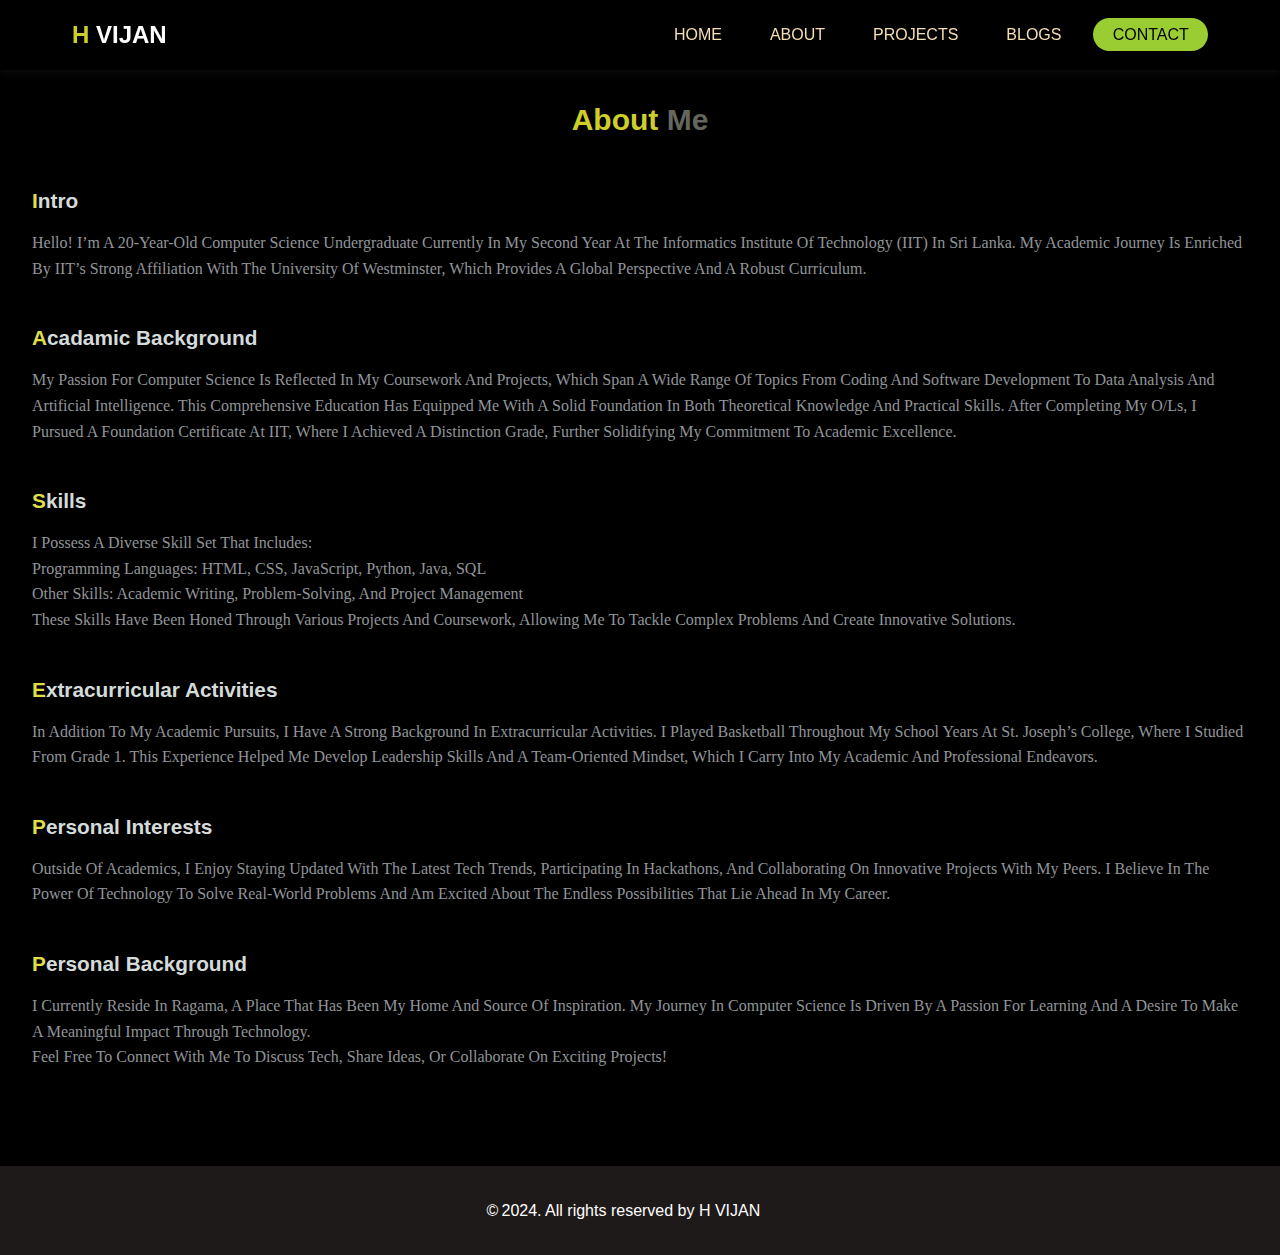
==== commit 204259d2: "Final" ====
--- a/about.html
+++ b/about.html
@@ -65,8 +65,6 @@
             
         </div>
     </footer>
-
-
 </body> 
 </html>
 
--- a/style.css
+++ b/style.css
@@ -1,7 +1,3 @@
-
-/*About Page------------------------------------------------------------------*/
-
-
 /* Reset default margin and padding */
 * {
     margin: 0;
@@ -17,7 +13,7 @@
     line-height: 1.6;
 }
 
-
+/* Primary heading styles with text effects and spacing */
 h1 {
     color: #ffffff;
     font-weight:770;
@@ -30,14 +26,14 @@
 
 /* Main content styles */
 section {
-    min-height: 100vh;
+    min-height:auto;
     padding: 6rem 2rem;
     align-items: center;
     justify-content: center;
 
 }
 
-div p { /*Relational Selector*/
+div p { /*Relational Selector- CSS selector that targets elements based on their relationship to other elements in the HTML structure. it can select child, descendant, adjacent sibling, or general sibling elements.*/
     color: rgb(112, 112, 117);
     font-weight:500;
 }
@@ -49,9 +45,16 @@
     text-align: center;
     
 }
-
-
-/* Navigation bar styles */
+/* Main container for content centering and width control */
+.container {
+    max-width: 1200px;
+    margin: 0 auto;
+    width: 100%;
+    
+}
+
+/* Navigation bar styles-------------------------------------------------------- */
+
 nav {
     position: fixed;
     width: 100%;
@@ -70,22 +73,25 @@
     padding: 0 2rem;
 }
 
-.container {
-    max-width: 1200px;
-    margin: 0 auto;
-    width: 100%;
-    
-}
-
-.logo {
+/* Logo animation keyframes */
+@keyframes pulse {
+    0%, 100% {
+        transform: scale(1); /* Normal size */
+    }
+    50% {
+        transform: scale(1.1); /* Slightly enlarged */
+    }
+}
+.logo { /* Logo styling with animation */
     font-size: 1.5rem;
     font-weight: bold;
     text-decoration: none;
     color: #fff;
+    animation: pulse 1.5s ease-in-out infinite; /*Animation*/
 }
 
 .yellow {
-    color: yellow;
+    color: rgb(206, 206, 40);
 }
 
 .nav-links {
@@ -94,7 +100,7 @@
     gap: 1rem;
 }
 
-.nav-links li:last-child a { /*structural selector*/
+.nav-links li:last-child a { /*Structural Selector-A type of CSS selector that selects elements based on their position or structure within the document.*/
     background-color: yellowgreen;
     color: #000000;
     border-radius: 20px;
@@ -106,7 +112,7 @@
     padding-bottom: 0.5rem;
 }
 
-
+/* Navigation link styling */
 .nav-links a{  /*Child combinator*/
     text-decoration:none;
     color: #fff;
@@ -118,10 +124,13 @@
     color: wheat;
 }
 
-.nav-links a:hover { /* User action Pseudo Class*/
-    background-color: rgba(75, 73, 67, 0.7); /* Adding semi-transparent background */
+/* Navigation hover effect */
+.nav-links a:hover { /* User action Pseudo Class-CSS selector that applies styles based on user interactions with an element, such as hovering over it or focusing on it. */
+    background-color: rgba(75, 73, 67, 0.7); /*semi-transparent background */
     border-radius: 9px;
 }
+
+/*Footer--------------------------------------------------------------------------------*/
 
 .footer {
     bottom: 0;
@@ -140,65 +149,75 @@
 #phone,#mail,#location{
     padding-left: 10px;
 }
+
 #about-bold{
     font-weight: bold;
 }
 
 /*Contact Page-------------------------------------------------------------------------*/
 
-/* Style inputs with type="text", select elements and textareas */
-input[type=text], select, textarea { /*attribute selector*/
-    width: 100%; /* Full width */
-    padding: 12px; /* Some padding */ 
-    border: 1px solid gray; /* Gray border */
-    border-radius: 10px; /* Rounded borders */
+input[type=text], select, textarea { /*attribute selector-CSS selector that targets elements based on the presence or value of a specific attribute.*/
+    width: 100%;
+    padding: 12px; 
+    border: 1px solid gray; 
+    border-radius: 10px; 
     box-sizing: border-box; /* Make sure that padding and width stays in place */
-    margin-top: 6px; /* Add a top margin */
-    margin-bottom: 16px; /* Bottom margin */
-    resize: vertical /* Allow the user to vertically resize the textarea (not horizontally) */
-}
-  /* Style the submit button with a specific background color etc */
+    margin-top: 6px; 
+    margin-bottom: 16px; 
+    resize: vertical /* Allow the user to vertically resize the textarea */
+}
+
+/* Submit button styling */
 input[type=submit] { /*attribute selector*/
-    color: rgb(255, 255, 255);
+    color: rgb(236, 236, 236);
     padding: 12px 20px;
     border: none;
     border-radius: 10px;
     cursor: pointer;
 }
+
 input:not([type="submit"]) { /*Negation Psuedo class*/
-    background-color: rgb(255, 255, 255);
-}
-
-
-/* Select all input elements with the type 'text' and the placeholder attribute */
+    background-color: rgb(236, 236, 236);
+}
+
+#subject{
+    background-color: #f5ebeba9;
+}
+
+
 input[type="text"][placeholder] { /*attribute selector*/
     border: 1px solid gray;
 }
     
-  /* When moving the mouse over the submit button, add a darker green color */
+
 input[type=submit]:hover {
-    background-color: rgba(83, 82, 78, 0.7); /* Adding semi-transparent background */
+    background-color: rgba(83, 82, 78, 0.7); /*semi-transparent background */
     opacity: 0.8; /* Text effect */
 }
   /* Add a background color and some padding around the form */
 .contact-form {
     border-radius: 20px;
-    background-color: #f2f2f2;
-    padding: 20px;
+    background-color: #66272700;
     font-family: "Trirong", serif; /*Google font*/
+    width: 70%;
+    margin:auto;
+    color: #c3c3c4;
 }
 
 /* Style the form element with a border around it */
 form {
-    border: 8px solid #f1f1f1;
     border-radius: 20px;
+    padding: 20px
 }
 
   /* Add some padding and a grey background color to containers */
 .newsletter-form {
+    background-color: #000000;
+    font-family: "Trirong", serif; /*Google font*/
+    width: 70%;
+    margin: auto;
     padding: 20px;
-    background-color: #f1f1f1;
-    font-family: "Trirong", serif; /*Google font*/
+    color: #8b8585;
 }  
   /* Style the input elements and the submit button */
 input[type=text], input[type=submit] {
@@ -227,11 +246,12 @@
     border: none;
 }
 
+/* Submit button hover effect */
 input[type=submit]:hover {
     opacity: 0.8;
 }
 
-input:invalid { /*Validity Psuedo Class*/
+input:invalid { /*Validity Psuedo Class-CSS selector that applies styles based on the validation state of form elements.*/
     background-color:rgba(216, 13, 148, 0.144); /* Green border for valid input */
 }
 
@@ -239,33 +259,53 @@
     background-color: #babbab6b;
 }
 
-
-
 /*Home Page-----------------------------------------------------------------------------------*/
 
 /* Hero Section */
 #home {
-    background: linear-gradient(135deg, #6c5ce7, #a363d9);
-    background-image:url(IMG/home-background.jpg);
+    background: linear-gradient(135deg, #000000, #2c3124); /*gradient*/
     color: white;
-    text-align: center;
+    text-align:center;
+    
+}
+
+/* Fade-in animation for hero content */
+@keyframes fadeInUp {
+    0% {
+        opacity: 0;
+        transform: translateY(20px); /* Start slightly below */
+    }
+    100% {
+        opacity: 1;
+        transform: translateY(0); /* End at original position */
+    }
 }
 
 .hero h1 { 	/*Child combinator*/
     font-size: 3.5rem;
     margin-bottom: 1rem;
+    opacity: 0; /* Initially hidden */
+    animation: fadeInUp 1s ease-in-out forwards; /*animation*/
 }
 
 .hero p { 	/*Child combinator*/
     font-size: 1.5rem;
     opacity: 0.9;
-}
-
-.hero p::first-line{ /*Pseudo Element*/
+    /* Sets the transparency level of the element to 90%, making it slightly see-through while still retaining visibility */
+}
+
+/* First line of hero paragraph */
+.hero p::first-line{ /*Pseudo Element-allows you to style a specific part of an element, such as first letter, or a specific part of the content, without adding additional HTML.*/
     color:yellow
 }
 
-  /* About Section */
+.icon1{
+    font-size: 28px;
+    margin: 8px ;
+    cursor: pointer;
+}
+/* About Section -------------------------------------------------------------------------------*/
+
 #about {
     background: #f9f9f9;
     text-align: center;
@@ -276,6 +316,7 @@
     text-transform: capitalize; /* Adding text effect */
 }
 
+/* First paragraph in about section */
 .home-about:first-of-type { /*Structural Selectors*/
     font-size: 1.1rem;
     color: #504444;
@@ -284,6 +325,7 @@
     text-align:justify;
 }
 
+/* First letter styling for headings */
 h3::first-letter{ /*Pseudo Element*/
     text-transform: uppercase;
     color:rgb(223, 223, 73);
@@ -293,21 +335,25 @@
 .skills {
     display:flex;
     gap: 1rem;
-    flex-wrap:wrap;
+    flex-wrap:wrap; /* Allows flex items to wrap onto multiple lines if they cannot fit in a single line, maintaining a responsive layout */
     margin-top: 2rem;
-}
-
+    justify-content:center;
+}
+
+/* Every third skill styling */
 .skill:nth-child(3n) { /*Structural selector*/
     background: #6c8caa;
     transform: rotate(-2deg);
     transition: transform 0.3s ease;
 }
 
-.skill:nth-child(3n):hover { /* Nth Pseudo class*/
+/* Hover effect for every third skill */
+.skill:nth-child(3n):hover { /* Nth Pseudo class-allows you to select elements based on their order in a group.*/
     transform: rotate(0) scale(1.1);
 }
 
 .skill {
+    border:1px solid rgb(95, 95, 91); /*border*/
     background: #0984e3;
     color: white;
     padding: 0.5rem 1rem;
@@ -323,7 +369,9 @@
     text-transform: capitalize; /* Adding text effect */
 }
 
-  /* Projects Section */
+/* Projects Section ---------------------------------------------------------------------------*/
+
+/* Project grid layout */
 .project-grid {
     display: grid;
     grid-template-columns: repeat(auto-fit, minmax(300px, 1fr));
@@ -341,6 +389,7 @@
 
 .project-card:hover {
     transform: translateY(-5px);
+    /* Moves the element 5 pixels upwards along the Y-axis, creating a lifting effect */
 }
 
 .project-grid.detailed {
@@ -349,19 +398,22 @@
 
 .project-image {
     margin: -2rem -2rem 1.5rem -2rem;
-    overflow: hidden;
+    overflow: hidden;  /* Hides any content that overflows the bounds of the element, preventing scrolling and clipping any excess content */
     border-radius: 10px 10px 0 0;
 }
 
 .project-image img {
+    border: 1px solid rgb(134, 130, 130); /*border*/
     width: 100%;
     height: auto;
     display: block;
     transition: transform 0.3s ease;
-}
-
+    /* Applies a smooth transition effect to the 'transform' property over 0.3 seconds with an 'ease' timing function */
+}
+
+/* Project image hover effect */
 .project-card:hover .project-image img {
-    transform: scale(1.05);
+    transform: scale(1.05); /* Scales the element to 105% of its original size, creating a zoom effect */
 }
 
 .project-content h3 {
@@ -375,6 +427,7 @@
     margin-bottom: 1.5rem;
 }
 
+/* Even-numbered project cards */
 .project-card:nth-child(even){ /*Nth Psuedo Class*/
     border-radius: 40px;
 }
@@ -385,7 +438,7 @@
 }
 
 .project-btn {
-    display: inline-block;
+    display: inline-block; /* Allows the element to retain block-level properties (e.g., width and height) but flow inline with other elements */
     padding: 0.5rem 1rem;
     background: #0984e3;
     color: white;
@@ -399,21 +452,24 @@
 }
 
 /*Blog Page----------------------------------------------------------------------------------------------*/
+
 #home-blogs {
     background: #ffffff;
 }
 #blogs {
-    background: #000000;
-}
-
+    background:linear-gradient(black,white); /*gradient-gradual transition between two or more colors*/
+}
+
+/* Blog grid layout */
 .blog-grid {
-    display: grid;
-    grid-template-columns: 1fr;
-    gap: 3rem;
+    display: grid; /* Creates a grid container, enabling grid layout for direct child elements */
+    grid-template-columns: 1fr; /*creating flexible columns*/
+    gap: 3rem; /*spac between grid item*/
     margin-top: 2rem;
 }
 
 .blog-card {
+    border: 1px solid rgb(88, 86, 86); /*border*/
     background: white;
     border-radius: 20px;
     box-shadow: 0 4px 6px rgba(0, 0, 0, 0.1);
@@ -425,6 +481,7 @@
     transform: translateY(-5px);
 }
 
+/* Odd-numbered blog cards */
 .blog-card:nth-child(odd){ /*Nth Psuedo Class*/
     background-color: #e0e0dd;
 }
@@ -450,7 +507,7 @@
 }
 
 .blog-meta {
-    display: flex;
+    display: flex; /* Enables Flexbox layout, allowing flexible alignment and spacing for child elements */
     gap: 1rem;
     margin-bottom: 1rem;
     font-size: 0.9rem;
@@ -486,6 +543,212 @@
 }
 
 .blog-btn:hover {
-    background-color: rgba(104, 104, 209, 0.7); /* Adding semi-transparent background */
+    background-color: rgba(104, 104, 209, 0.7); /*semi-transparent background */
     transform: translateX(5px);
+}
+
+/*Media Quary-------------------------------------------------------------------------------*/
+
+/* Mobile Devices (up to 767px) */
+@media screen and (max-width: 767px) {
+
+    .nav-content {
+        flex-direction: column;
+        padding: 0.5rem;
+    }
+
+    .nav-links {
+        flex-direction: column;
+        width: 100%;
+        text-align: center;
+        padding: 1rem 0;
+        gap: 0.8rem;
+    }
+
+    .nav-links li a {
+        display: block;
+        padding: 0.8rem;
+    }
+
+    .logo {
+        margin-bottom: 1rem;
+    }
+
+
+    h1 {
+        font-size: 28px;
+        margin: 20px 0;
+    }
+
+    h2 {
+        font-size: 24px;
+        margin-bottom: 20px;
+    }
+
+    h3 {
+        font-size: 20px;
+    }
+
+    section {
+        padding: 4rem 1rem;
+        min-height: auto;
+    }
+
+    .hero h1 {
+        font-size: 2rem;
+    }
+
+    .hero p {
+        font-size: 1.1rem;
+    }
+
+    .home-about:first-of-type {
+        font-size: 1rem;
+        padding: 0 1rem;
+    }
+
+    .skills {
+        justify-content: center;
+        gap: 0.8rem;
+    }
+
+    .skill {
+        width: calc(50% - 0.8rem);
+        text-align: center;
+    }
+
+    .project-grid {
+        grid-template-columns: 1fr;
+        gap: 1.5rem;
+    }
+
+    .project-card {
+        padding: 1.5rem;
+    }
+
+    .project-content h3 {
+        font-size: 1.3rem;
+    }
+
+    .blog-grid {
+        gap: 2rem;
+    }
+
+    .blog-image {
+        height: 200px;
+    }
+
+    .blog-content {
+        padding: 1.5rem;
+    }
+
+    .blog-content h3 {
+        font-size: 1.4rem;
+    }
+
+    .contact-form,
+    .newsletter-form {
+        padding: 1rem;
+    }
+
+    form {
+        border-width: 4px;
+    }
+
+    /* Footer */
+    .footer {
+        padding: 1.5rem;
+        flex-direction: column;
+        gap: 0.5rem;
+        text-align: center;
+    }
+
+    #phone, #mail, #location {
+        padding-left: 0;
+        margin-top: 0.5rem;
+    }
+}
+
+/* Tablet Devices (768px - 1023px) */
+@media screen and (min-width: 768px) and (max-width: 1023px) {
+    /* Navigation */
+    .nav-content {
+        padding: 0 1.5rem;
+    }
+
+    .nav-links {
+        gap: 0.8rem;
+    }
+
+    h1 {
+        font-size: 34px;
+    }
+
+    h2 {
+        font-size: 28px;
+    }
+
+    /* Sections */
+    section {
+        padding: 5rem 1.5rem;
+    }
+
+    .hero h1 {
+        font-size: 2.8rem;
+    }
+
+    .hero p {
+        font-size: 1.3rem;
+    }
+
+    /* About Section */
+    .home-about:first-of-type {
+        max-width: 600px;
+    }
+
+    .skills {
+        justify-content: center;
+    }
+
+    .skill {
+        width: calc(33.33% - 1rem);
+    }
+
+    /* Projects Section */
+    .project-grid {
+        grid-template-columns: repeat(2, 1fr);
+        gap: 1.5rem;
+    }
+
+    .project-grid.detailed {
+        grid-template-columns: repeat(2, 1fr);
+    }
+
+    /* Blog Section */
+    .blog-grid {
+        grid-template-columns: repeat(2, 1fr);
+        gap: 2rem;
+    }
+
+    .blog-image {
+        height: 250px;
+    }
+
+    .contact-form,
+    .newsletter-form {
+        padding: 1.5rem;
+        max-width: 90%;
+        margin: 0 auto;
+    }
+
+    .container {
+        padding: 0 1.5rem;
+        max-width: 90%;
+    }
+
+    /* Footer */
+    .footer {
+        padding: 1.5rem;
+        gap: 1rem;
+    }
 }